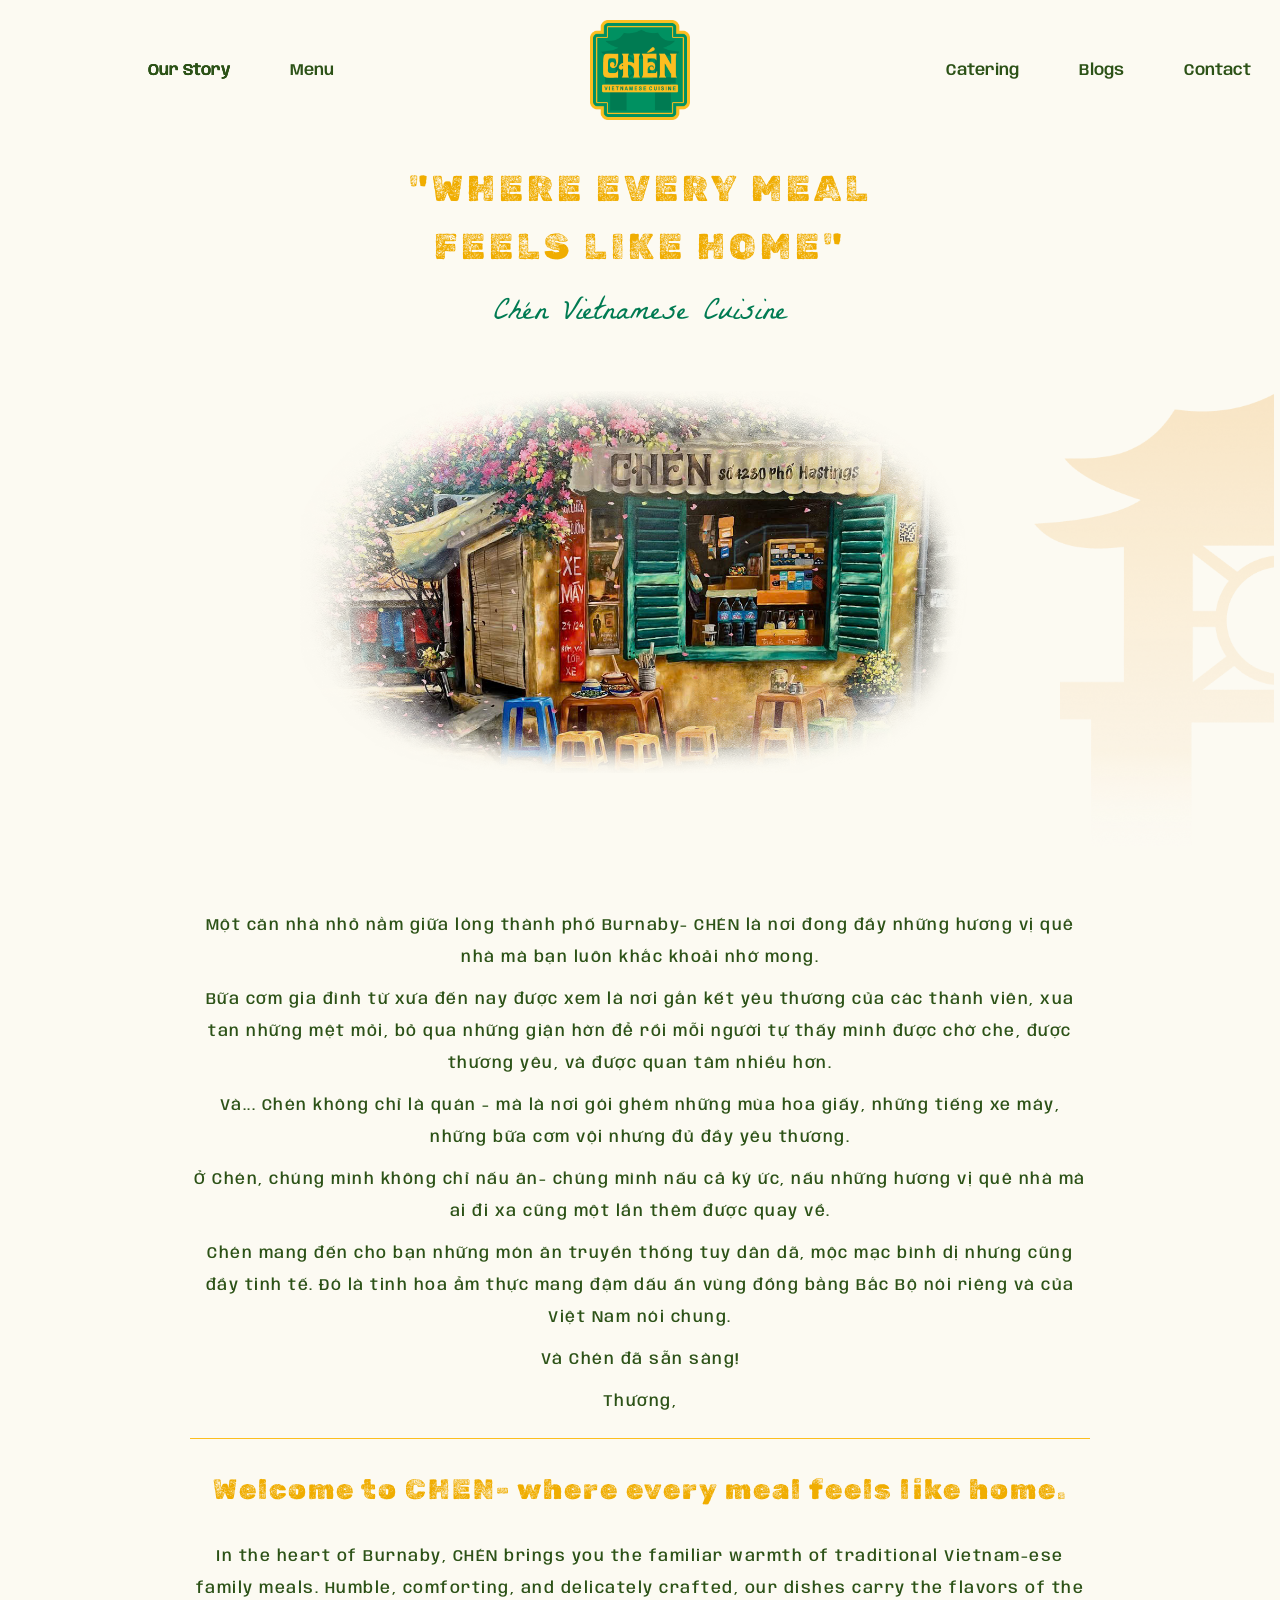
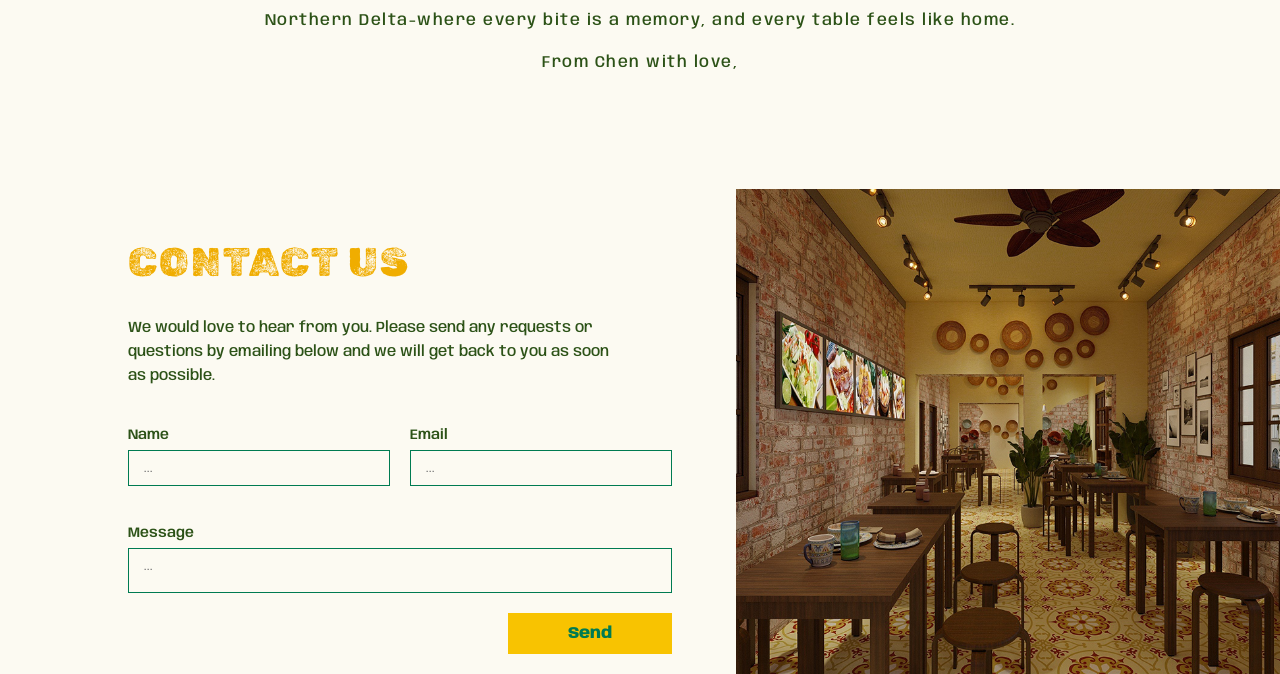
==== about-us.html @ 70f62582 "update about-us" ====
<!DOCTYPE html>
<html lang="vi">

<head>
    <meta charset="UTF-8">
    <meta name="viewport" content="width=device-width, initial-scale=1.0">
    <title>Chén Vietnamese Cuisine</title>

    <link rel="preconnect" href="https://fonts.googleapis.com">
    <link rel="preconnect" href="https://fonts.gstatic.com" crossorigin>
    <link href="https://fonts.googleapis.com/css2?family=Anybody:wght@400;500;600;800&family=La+Belle+Aurore&family=Poppins:wght@400&family=Rubik+Dirt&display=swap" rel="stylesheet">   
    <link rel="stylesheet" href="assets/css/style.css">
    <link rel="stylesheet" href="assets/css/about-us.css">
</head>

<body>
    <header class="main-header">
        <button class="hamburger-btn" id="hamburgerBtn" aria-label="Open menu">
            <span></span>
            <span></span>
            <span></span>
        </button>

        <!-- Mobile Menu Overlay -->
        <div class="mobile-menu-overlay" id="mobileMenuOverlay">
            <button class="mobile-menu-close" id="mobileMenuClose" aria-label="Close menu">&#10005;</button>
            <ul class="mobile-nav-links">
                <li><a href="about-us.html" class="active">Our Story</a></li>
                <li><a href="#">Menu</a></li>
                <li><a href="#">Catering</a></li>
                <li><a href="#">Blogs</a></li>
                <li><a href="#">Contact</a></li>
            </ul>
        </div>
        <nav class="navbar">
            <ul class="nav-links nav-left">
                <li><a href="about-us.html" class="active">Our Story</a></li>
                <li><a href="#">Menu</a></li>
            </ul>

            <a href="index.html" class="logo">
                <img src="assets/images/logo.png" alt="Chén Vietnamese Cuisine Logo">
            </a>

            <ul class="nav-links nav-right">
                <li><a href="#">Catering</a></li>
                <li><a href="#">Blogs</a></li>
                <li><a href="#">Contact</a></li>
            </ul>
        </nav>
    </header>

    <section class="hero-section">
        <div class="watermark-container">
            <img src="assets/images/watermark.png" alt="Họa tiết trang trí" class="watermark-img">
        </div>

        <div class="hero-text">
            <h1 class="quote">"WHERE EVERY MEAL<br>FEELS LIKE HOME"</h1>
            <p class="subtitle">Chén Vietnamese Cuisine</p>
        </div>

        <div class="hero-image">
            <img src="assets/images/storefront.png" alt="Cửa hàng Chén Vietnamese Cuisine">
        </div>
    </section>

    <section class="about-us-section">
        <div class="about-container">
            <p class="story-text">
                Một căn nhà nhỏ nằm giữa lòng thành phố Burnaby- CHÉN là nơi đong đầy những hương vị quê nhà mà bạn luôn khắc 
                khoải nhớ mong.
            </p>
            <p class="story-text">
                Bữa cơm gia đình từ xưa đến nay được xem là nơi gắn kết yêu thương của các thành viên, xua tan những mệt mỏi, bỏ 
                qua những giận hờn để rồi mỗi người tự thấy mình được chờ che, được thương yêu, và được quan tâm nhiều hơn.
            </p>
            <p class="story-text">
                Và... Chén không chỉ là quán - mà là nơi gói ghém những mùa hoa giấy, những tiếng xe máy, những bữa cơm vội nhưng 
                đủ đầy yêu thương.
            </p>
            <p class="story-text">
                Ở Chén, chúng mình không chỉ nấu ăn- chúng mình nấu cả ký ức, nấu những hương vị quê nhà mà ai đi xa cũng một lần 
                thêm được quay về.
            </p>
            <p class="story-text">
                Chén mang đến cho bạn những món ăn truyền thống tuy dân dã, mộc mạc bình dị nhưng cũng đầy tinh tế. Đó là tinh hoa 
                ẩm thực mang đậm dấu ấn vùng đồng bằng Bắc Bộ nói riêng và của Việt Nam nói chung.
            </p>
            <p class="story-text">
                Và Chén đã sẵn sàng!
            </p>
            <p class="story-text">
                Thương,
            </p>
            <hr style="margin-top: 20px; background-color: #FCBE20; height: 1px; border: none;">

            <h2 class="about-us-title">Welcome to CHEN- where every meal feels like home.</h2>

            <p class="story-text">
                In the heart of Burnaby, CHÉN brings you the familiar warmth of traditional Vietnam-ese family meals. Humble, 
                comforting, and delicately crafted, our dishes carry the flavors of the Northern Delta-where every bite is a 
                memory, and every table feels like home.
            </p>
            <p class="story-text">
                From Chen with love,
            </p>
        </div>
    </section>

    <section class="contact-section">
        <div class="contact-container">
            <div class="contact-form-side">
                <h2 class="contact-title">CONTACT US</h2>
                <p class="contact-desc">
                    We would love to hear from you. Please send any requests or questions by emailing below and we will
                    get back to you as soon as possible.
                </p>

                <form class="contact-form">
                    <div class="form-row">
                        <div class="form-group">
                            <label for="name">Name</label>
                            <input type="text" id="name" name="name" placeholder="...">
                        </div>
                        <div class="form-group">
                            <label for="email">Email</label>
                            <input type="email" id="email" name="email" placeholder="...">
                        </div>
                    </div>

                    <div class="form-group">
                        <label for="message">Message</label>
                        <textarea id="message" name="message" rows="1" placeholder="..."></textarea>
                    </div>

                    <div class="form-submit">
                        <button type="submit" class="send-btn">Send</button>
                    </div>
                </form>
            </div>

            <div class="contact-image-side">
                <img src="assets/images/contact.png" alt="Nhà hàng Chén">
            </div>
        </div>
    </section>

    <script src="assets/js/script.js"></script>
</body>
---- assets/css/style.css ----
* {
    margin: 0;
    padding: 0;
    box-sizing: border-box;
}

body {
    font-family: 'Anybody', sans-serif;
    background-color: #FCFAF2; 
    padding-top: 100px; 
    overflow-x: hidden;
    max-width: 100%;
}

.main-header {
    width: 100%;
    padding: 20px 0;
    display: flex;
    justify-content: center;
    position: fixed;
    top: 0;
    left: 0;
    z-index: 99;
    transition: padding 0.35s ease, background 0.35s ease, backdrop-filter 0.35s ease, box-shadow 0.35s ease;
}

.main-header.scrolled {
    padding: 10px 0;
    background: rgba(255, 255, 255, 0.85);
    backdrop-filter: blur(12px);
    -webkit-backdrop-filter: blur(12px);
    box-shadow: 0 2px 20px rgba(44, 82, 23, 0.08);
}

.navbar {
    display: flex;
    align-items: center;
    justify-content: space-between;
    width: 100%;
    padding: 0 20px;
}

.nav-links {
    list-style: none;
    display: flex;
    gap: 60px; 
    flex: 1; 
}

.nav-left {
    justify-content: flex-end;
    padding-right: 20vw; 
}

.nav-right {
    justify-content: flex-start;
    padding-left: 20vw; 
}

.nav-links a {
    text-decoration: none;
    color: #2C5217; 
    font-size: 16px;
    font-weight: 600;
    transition: text-shadow 0.3s ease;
}

.nav-links a:hover {
    font-weight: 600; 
    text-shadow: 0.4px 0 0 #2C5217, -0.4px 0 0 #2C5217; 
}

.nav-links a.active {
    text-shadow: 0.4px 0 0 #2C5217, -0.4px 0 0 #2C5217;
}

.logo {
    display: flex;
    justify-content: center;
    align-items: center;
}

.logo img {
    height: 100px; 
    width: auto;
    display: block;
}

.hero-section {
    position: relative; /* Cần thiết để chứa ảnh watermark absolute */
    text-align: center;
    padding: 60px 20px;
    overflow: hidden; 
}

/* Các CSS khác của hero (quote, subtitle, hero-image) giữ nguyên như cũ */
.quote {
    font-family: 'Rubik Dirt', system-ui;
    color: #F0AD00;
    font-size: 36px;
    font-weight: 400;
    line-height: 1.6;
    letter-spacing: 4px;
    text-transform: uppercase;
}

.subtitle {
    font-family: 'La Belle Aurore', cursive;
    color: #007B52;
    font-size: 32px;
    font-weight: 400;
    margin-top: 10px;
}

.hero-image {
    margin-top: -10px;
    display: flex;
    justify-content: center;
}

.hero-image img {
    max-width: 60%; 
    width: 100%;
    height: auto;
    -webkit-mask-image: radial-gradient(ellipse, black 50%, transparent 75%);
    mask-image: radial-gradient(ellipse, black 50%, transparent 75%);
}

.watermark-container {
    position: absolute;
    right: -10%; 
    top: 65%; 
    transform: translateY(-50%); 
    width: 30vw; 
    max-width: 400px; 
    z-index: -1; 
    pointer-events: none; 
}

.watermark-img {
    width: 65%;
    height: auto;
    display: block;
}

.food-slider-section {
    width: 100%;
    margin-bottom: 50px;
    position: relative;
    overflow: hidden; /* Che đi những ảnh bị tràn ra ngoài màn hình */
}

.slider-container {
    position: relative;
    width: 100%;
    margin: 0 auto;
    display: flex;
    align-items: center;
}

/* Thanh ray chứa các ảnh */
.slider-track {
    display: flex;
    transition: transform 0.5s ease-in-out; /* Hiệu ứng lướt mượt mà */
    width: 100%;
}

/* Từng khung ảnh nhỏ */
.slide {
    /* Mặc định hiển thị 3 ảnh trên 1 dòng (100% / 3 = 33.333%) */
    min-width: 33.333%; 
    box-sizing: border-box;
    /* Khoảng trống giữa các ảnh, nếu muốn các ảnh dính liền nhau như trong hình thì để padding: 0 */
    padding: 0 5px; 
}

.slide img {
    width: 100%;
    height: 100%; /* Cố định chiều cao để các ảnh đều nhau */
    object-fit: cover; /* Đảm bảo ảnh không bị méo, cắt cúp gọn gàng vào khung */
    border-radius: 8px; /* Tùy chọn: bo góc ảnh một chút cho mềm mại */
    display: block;
}

/* --- NÚT BẤM CHUYỂN ẢNH XANH LÁ --- */
.slider-btn {
    position: absolute;
    top: 50%;
    transform: translateY(-50%);
    background-color: #004d2e; /* Màu xanh lá đậm giống thiết kế */
    color: #F0AD00; /* Mũi tên màu vàng */
    border: none;
    width: 50px;
    height: 50px;
    border-radius: 50%; /* Nút hình tròn */
    font-size: 20px;
    cursor: pointer;
    z-index: 10;
    display: flex;
    justify-content: center;
    align-items: center;
    opacity: 0.8;
    transition: opacity 0.3s ease, background-color 0.3s ease;
    box-shadow: 0 4px 6px rgba(0,0,0,0.3);
}

.slider-btn:hover {
    opacity: 1;
    background-color: #007B52; /* Sáng lên một chút khi di chuột vào */
}

.prev-btn {
    left: 10px; /* Đặt nút trái cách lề 20px */
}

.next-btn {
    right: 10px; /* Đặt nút phải cách lề 20px */
}

.about-us-section {
    width: 100%;
    padding: 20px 20px 100px 20px;
    text-align: center;
}

.about-container {
    max-width: 900px;
    margin: 0 auto;
}

.story-title {
    font-family: 'La Belle Aurore', cursive;
    color: #007B52;
    font-size: 48px;
    font-weight: 400;
    margin-bottom: 30px;
}

.story-text {
    font-family: 'Anybody', sans-serif;
    color: #2C5217;
    font-weight: 500;
    line-height: 2;
    letter-spacing: 1.5px;
    margin-bottom: 10px;
}

.text-uppercase-style {
    text-transform: uppercase;
    font-size: 13px;
}

.story-image-wrapper {
    margin: 60px 0;
    display: flex;
    justify-content: center;
    position: relative;
}

/* Đã xóa filter: grayscale(100%); và renaming class */
.faded-img {
    max-width: 80%;
    width: 100%;
    height: auto;
    -webkit-mask-image: radial-gradient(ellipse, black 40%, transparent 70%);
    mask-image: radial-gradient(ellipse, black 40%, transparent 70%);
}

.street-eats-title {
    font-family: 'Rubik Dirt', system-ui;
    color: #F0AD00;
    font-size: 32px;
    font-weight: 400;
    line-height: 1.5;
    letter-spacing: 2px;
    margin-bottom: 40px;
    text-transform: uppercase;
}

.btn-container {
    margin-top: 50px;
}

.order-btn {
    display: inline-block;
    background-color: #F8C301;
    color: #007B52;
    font-family: 'Anybody', sans-serif;
    font-weight: 800;
    font-size: 18px;
    text-decoration: none;
    padding: 15px 50px;
    transition: background-color 0.3s ease, transform 0.2s ease, box-shadow 0.2s ease;
}

.order-btn:hover {
    background-color: #F0AD00;
    transform: translateY(-3px);
    box-shadow: 0 5px 15px rgba(240, 173, 0, 0.4);
}

.customer-reviews-section {
    width: 100%;
    background-color: #FCF4E8; 
    padding: 20px 0;
    text-align: center;
}

.reviews-title {
    font-family: 'Rubik Dirt', system-ui;
    color: #F0AD00;
    font-size: 32px;
    font-weight: 400;
    letter-spacing: 2px;
    margin-bottom: 60px;
    text-transform: uppercase;
}

.reviews-slider-wrapper {
    position: relative;
    margin: 0 auto;
    max-width: 90%;
    display: flex;
    align-items: center;
    padding: 0 120px; /* Chuyển khoảng trống chứa nút ra đây */
}

.reviews-viewport {
    overflow: hidden; 
    width: 100%;
    /* Đã xóa padding: 0 50px; ở đây để không làm sai lệch tính toán JS */
}

.reviews-track {
    display: flex;
    transition: transform 0.5s ease-in-out;
}

.review-slide {
    flex: 0 0 100%; 
    width: 100%;
    display: flex;
    align-items: center;
    justify-content: center; /* Gom cả khối ảnh và chữ vào giữa màn hình */
    
    /* 👇 ĐIỀU CHỈNH KHOẢNG CÁCH BẰNG PX Ở ĐÂY 👇 */
    gap: 80px; /* Tăng số này lên nếu muốn ảnh và chữ xa nhau hơn */
    
    box-sizing: border-box;
}

/* Phần ảnh bên trái */
.review-image {
    /* Đã xóa flex: 1 và các lệnh đẩy phải ở đây để nó không tự động phình to nữa */
    display: block; 
}

.review-image img {
    /* 👇 ĐIỀU CHỈNH ĐỘ TO CỦA ẢNH BẰNG PX Ở ĐÂY 👇 */
    width: 380px; 
    height: 380px; /* Đặt chiều cao bằng chiều rộng để ảnh luôn vuông */
    object-fit: cover;
    display: block;
}

/* Phần chữ bên phải */
.review-content {
    flex: 1; /* Vẫn cho phần chữ co giãn chiếm nốt khoảng trống */
    max-width: 500px; /* KHÓA độ rộng của khối chữ lại để chữ không bị kéo dài ngoằng sang mép phải */
    text-align: left; 
}
.client-name {
    font-family: 'Anybody', sans-serif;
    color: #007B52; /* Xanh lá đậm */
    font-size: 28px;
    font-weight: 800;
    margin-top: 10px
}

.review-meta {
    display: flex;
    align-items: center;
    gap: 15px;
    margin-bottom: 20px;
}

.stars {
    color: #F0AD00; 
    font-size: 18px;
    letter-spacing: 2px;
}

.time-ago {
    font-family: 'Anybody', sans-serif;
    margin-top: 5px;
    color: #2C5217;
    font-size: 14px;
    font-weight: 500;
}

.review-text {
    font-family: 'Anybody', sans-serif;
    color: #2C5217;
    font-size: 15px;
    line-height: 1.8;
    font-weight: 500;
    margin-bottom: 25px;
}

.review-ratings {
    font-family: 'Anybody', sans-serif;
    color: #007B52;
    font-size: 16px;
    font-weight: 500;
}

.review-ratings strong {
    font-weight: 800;
}

/* --- NÚT BẤM REVIEW --- */
.review-btn {
    position: absolute;
    top: 50%;
    transform: translateY(-50%);
    background-color: #008f5d; /* Nền xanh lá */
    color: #F0AD00; /* Mũi tên vàng */
    border: none;
    width: 45px;
    height: 45px;
    border-radius: 50%;
    font-size: 18px;
    cursor: pointer;
    z-index: 10;
    display: flex;
    justify-content: center;
    align-items: center;
    transition: all 0.3s ease;
}

.review-btn:hover {
    background-color: #007B52;
    transform: translateY(-50%) scale(1.1); /* Nảy to lên chút khi hover */
}

.review-prev-btn {
    left: 0;
}

.review-next-btn {
    right: 0;
}

.maps-btn-container {
    margin-top: 60px;
}

.view-maps-btn {
    display: inline-block;
    background-color: #F8C301;
    color: #007B52;
    font-family: 'Anybody', sans-serif;
    font-weight: 800;
    font-size: 16px;
    text-decoration: none;
    padding: 15px 40px;
    text-transform: capitalize;
    transition: all 0.3s ease;
}

.view-maps-btn:hover {
    background-color: #F0AD00;
    transform: translateY(-3px);
    box-shadow: 0 5px 15px rgba(240, 173, 0, 0.4);
}

.contact-section {
    width: 100%;
    background-color: #FCFAF2;
}

.contact-container {
    display: flex;
    align-items: stretch; /* Đảm bảo 2 bên cao bằng nhau */
    width: 100%;
}

/* Bên trái: Form */
.contact-form-side {
    flex: 1;
    padding: 50px 5% 20px 10%; 
    text-align: left;
}

.contact-title {
    font-family: 'Rubik Dirt', system-ui;
    color: #F0AD00;
    font-size: 40px;
    font-weight: 400;
    letter-spacing: 2px;
    margin-bottom: 30px;
}

.contact-desc {
    color: #2C5217;
    font-size: 15px;
    line-height: 1.6;
    font-weight: 500;
    margin-bottom: 40px;
    max-width: 500px;
}

/* Form Layout */
.contact-form {
    max-width: 600px;
}

.form-row {
    display: flex;
    gap: 20px;
    margin-bottom: 20px;
}

.form-group {
    flex: 1;
    display: flex;
    flex-direction: column;
    margin-bottom: 20px;
}

.form-group label {
    color: #2C5217;
    font-weight: 600;
    font-size: 14px;
    margin-bottom: 8px;
}

.form-group input, 
.form-group textarea {
    background-color: transparent;
    border: 1px solid #007B52;
    padding: 10px 15px;
    font-family: 'Anybody', sans-serif;
    color: #2C5217;
    outline: none;
}

.form-group textarea {
    resize: none;
    min-height: 45px;
}

/* Nút Send */
.form-submit {
    display: flex;
    justify-content: flex-end; /* Đẩy nút sang phải theo thiết kế */
    margin-top: 10px;
}

.send-btn {
    background-color: #F8C301;
    color: #007B52;
    border: none;
    padding: 12px 60px;
    font-family: 'Anybody', sans-serif;
    font-weight: 800;
    font-size: 16px;
    cursor: pointer;
    transition: all 0.3s ease;
}

.send-btn:hover {
    background-color: #F0AD00;
    transform: translateY(-2px);
}

/* Bên phải: Ảnh tràn lề */
.contact-image-side {
    flex: 1;
}

.contact-image-side img {
    width: 100%;
    height: 100%;
    object-fit: cover; 
    display: block;
}

.main-footer {
    background-color: #007B52;
    color: #FFFFFF;
    padding: 60px 0 20px 0;
    font-family: 'Anybody', sans-serif;
}

.footer-container {
    max-width: 80%;
    margin: 0 auto;
    display: flex;
    justify-content: space-between;
    gap: 40px;
    padding: 0 20px;
}

.footer-column {
    flex: 1;
}

/* Cột 1: Logo & Social */
.footer-logo {
    width: 150px;
}

.social-icons {
    display: flex;
    gap: 15px;
}

.social-icons img {
    margin-top: 30px;
    width: 32px;
    height: 32px;
}

/* Tiêu đề chung */
.footer-heading {
    color: #FCBE20;
    font-size: 18px;
    font-weight: 800;
    margin-bottom: 25px;
    text-transform: none;
}

/* Cột 2: Info */
.info-item {
    display: flex;
    margin-bottom: 15px;
    font-size: 14px;
    line-height: 1.5;
}

.info-label {
    color: #FCBE20;
    font-weight: 800;
    min-width: 60px;
    flex-shrink: 0;
}

/* Cột 3: Hours */
.hour-item {
    margin-bottom: 20px;
    font-size: 14px;
}

.hour-item .time {
    font-weight: 400;
}

.footer-column.footer-map {
    flex: 1.5; 
    display: flex;
    align-items: stretch; /* Đảm bảo cột map luôn giãn hết chiều cao hàng */
}

.map-container {
    width: 100%;
    /* Bạn có thể tăng số 400px này lên nữa nếu muốn cao hơn nữa */
    min-height: 250px; 
    height: 100%; 
    overflow: hidden;
}

.map-container iframe {
    width: 100%;
    height: 100%;
    border: 0;
    display: block;
}

/* Copyright */
.footer-bottom {
    max-width: 80%; /* Bằng với max-width của footer-container */
    margin: 60px auto 0 auto; /* Căn giữa để khớp với phần trên */
    border-top: 1px solid #FFFCF6; /* Đường kẻ trắng/vàng nhạt */
    padding: 20px 20px 0 20px; /* Padding để text không dính lề */
    text-align: center;
}

.footer-bottom p {
    font-family: 'Poppins', sans-serif; /* Đổi sang font Poppins */
    font-size: 12px;
    color: #FFFFFF;
    letter-spacing: 0.5px;
}

.hamburger-btn {
    display: none;
    flex-direction: column;
    justify-content: center;
    align-items: center; 
    gap: 6px; 
    background: none;
    border: none;
    cursor: pointer;
    padding: 8px;
    z-index: 101;
    line-height: 0; 
}

.hamburger-btn span {
    display: block;
    width: 24px;
    height: 2px;
    background-color: #2C5217;
    border-radius: 2px;
    transition: all 0.3s ease;
    transform-origin: center;
    flex-shrink: 0; 
}

/* ==========================================
   MOBILE MENU OVERLAY
   ========================================== */
.mobile-menu-overlay {
    position: fixed;
    top: 0;
    left: 0;
    width: 100%;
    height: 100vh;
    min-height: 100vh;
    background-color: #FCF4E8; 
    z-index: 999;
    display: flex;
    flex-direction: column;
    justify-content: flex-start;
    padding: 100px 50px 60px 50px;
    overflow-y: auto; /* cho phép scroll bên trong menu nếu nội dung dài */
    opacity: 0;
    visibility: hidden;
    transform: translateX(100%);
    transition: opacity 0.35s ease, transform 0.35s ease, visibility 0.35s ease;
}

.mobile-menu-overlay.open {
    opacity: 1;
    visibility: visible;
    transform: translateX(0);
}

.mobile-menu-close {
    position: absolute;
    top: 25px;
    right: 25px;
    background: none;
    border: none;
    color: #2C5217;
    font-size: 28px;
    font-weight: 600;
    cursor: pointer;
    padding: 8px;
    line-height: 1;
    transition: opacity 0.2s ease;
}

.mobile-menu-close:hover {
    opacity: 0.7;
}

.mobile-nav-links {
    list-style: none;
    display: flex;
    flex-direction: column;
    gap: 8px;
}

.mobile-nav-links li a {
    text-decoration: none;
    color: #2C5217;
    font-family: 'Anybody', sans-serif;
    font-size: 20px;
    font-weight: 600;
    letter-spacing: 2px;
    display: block;
    padding: 12px 0;
    transition: color 0.2s ease;
}

.mobile-nav-links a.active {
    text-shadow: 0.4px 0 0 #2C5217, -0.4px 0 0 #2C5217;
}

@media (max-width: 768px) {
    /* Ẩn nav links desktop */
    .nav-links {
        display: none;
    }

    /* Hiện hamburger */
    .hamburger-btn {
        display: flex;
    }

    /* Navbar mobile: logo trái, hamburger phải */
    .navbar {
        justify-content: space-between;
        padding: 0 20px;
    }

    /* Đẩy logo về góc trái bằng cách reset flex */
    .logo {
        order: -1;  /* Logo luôn đứng đầu */
        flex: 0;    /* Không cho logo giãn ra */
    }

    /* Hamburger đứng cuối */
    .hamburger-btn {
        order: 1;
    }

    /* Logo nhỏ hơn trên mobile */
    .logo img {
        height: 60px;
    }

    .main-header {
        padding: 12px 0;
    }

    body {
        padding-top: 80px;
    }

    /* --- HERO SECTION --- */
    .hero-section {
        padding: 30px 15px;
    }

    .quote {
        font-size: 22px;
        letter-spacing: 2px;
    }

    .subtitle {
        font-size: 22px;
    }

    .hero-image img {
        max-width: 85%;
    }

    .watermark-container {
        width: 25vw;
        right: -10%;
        top: 65%;
    }

    /* --- FOOD SLIDER --- */
    .slide {
        min-width: 50%; /* 2 ảnh thay vì 3 */
    }

    .slider-btn{
        width: 20px;
        height: 20px;
        font-size: 10px;
    }

    .food-slider-section {
        margin-bottom: 30px;
    }

    /* --- ABOUT US SECTION --- */
    .about-us-section {
        padding: 20px 20px 60px 20px;
    }

    .story-title {
        font-size: 36px;
    }

    .story-text {
        font-size: 14px;
        letter-spacing: 0.5px;
    }

    .street-eats-title {
        font-size: 22px;
        letter-spacing: 1px;
    }

    .story-image-wrapper {
        margin: 40px 0;
    }

    .faded-img, .bw-faded-img {
        max-width: 100%;
    }

    .order-btn {
        font-size: 16px;
        padding: 12px 35px;
    }

    /* --- CUSTOMER REVIEWS --- */
    .reviews-title {
        font-size: 20px;
        letter-spacing: 1px;
        padding: 0 20px;
        margin-bottom: 30px;
    }

    .reviews-slider-wrapper {
        padding: 0 50px;
        max-width: 100%;
    }

    .review-slide {
        flex-direction: column; /* Stack ảnh lên trên, chữ xuống dưới */
        gap: 20px;
        padding: 0 10px 30px 10px;
        align-items: center;
    }

    .review-image img {
        width: 260px;
        height: 260px;
    }

    .review-content {
        max-width: 100%;
        text-align: center;
    }

    .review-meta {
        justify-content: center;
    }

    .client-name {
        font-size: 22px;
        text-align: center;
    }

    .review-text {
        font-size: 13px;
    }

    .view-maps-btn {
        font-size: 13px;
        padding: 12px 25px;
    }

    .maps-btn-container {
        margin-top: 0;
    }

    /* --- CONTACT SECTION --- */
    .contact-container {
        flex-direction: column; 
    }

    .contact-form-side {
        padding: 50px 20px;
    }

    .contact-title {
        font-size: 28px;
    }

    .form-row {
        flex-direction: column;
        gap: 0;
    }

    .contact-image-side {
        height: 250px;
    }

    .contact-image-side img {
        height: 250px;
    }

    /* --- FOOTER --- */
    .footer-container {
        flex-direction: column;
        max-width: 100%;
        padding: 0 25px;
        gap: 30px;
    }

    .footer-column.footer-map {
        min-height: 300px;
        height: 300px;
    }

    .map-container {
        height: 300px;
        min-height: 300px;
    }

    .map-container iframe {
        width: 100%;
        height: 350px; 
        border: 0;
        display: block;
    }

    .footer-bottom {
        max-width: 100%;
        padding: 20px 25px 0 25px;
    }

    .footer-logo {
        width: 120px;
    }
}

@media (max-width: 1024px) and (min-width: 769px) {

    .nav-left {
        padding-right: 10vw;
    }

    .nav-right {
        padding-left: 10vw;
    }

    .nav-links {
        gap: 30px;
    }

    .logo img {
        height: 80px;
    }

    .quote {
        font-size: 28px;
    }

    .slide {
        min-width: 50%;
    }

    .review-slide {
        gap: 40px;
    }

    .review-image img {
        width: 280px;
        height: 280px;
    }

    .contact-form-side {
        padding: 60px 30px 60px 40px;
    }

    .footer-container {
        max-width: 95%;
        gap: 25px;
    }
}
---- assets/css/about-us.css ----
.about-us-title {
    font-family: 'Rubik Dirt', system-ui;
    color: #F0AD00;
    font-size: 28px;
    font-weight: 400;
    line-height: 1.5;
    letter-spacing: 2px;
    margin-top: 30px;
    margin-bottom: 30px;
}
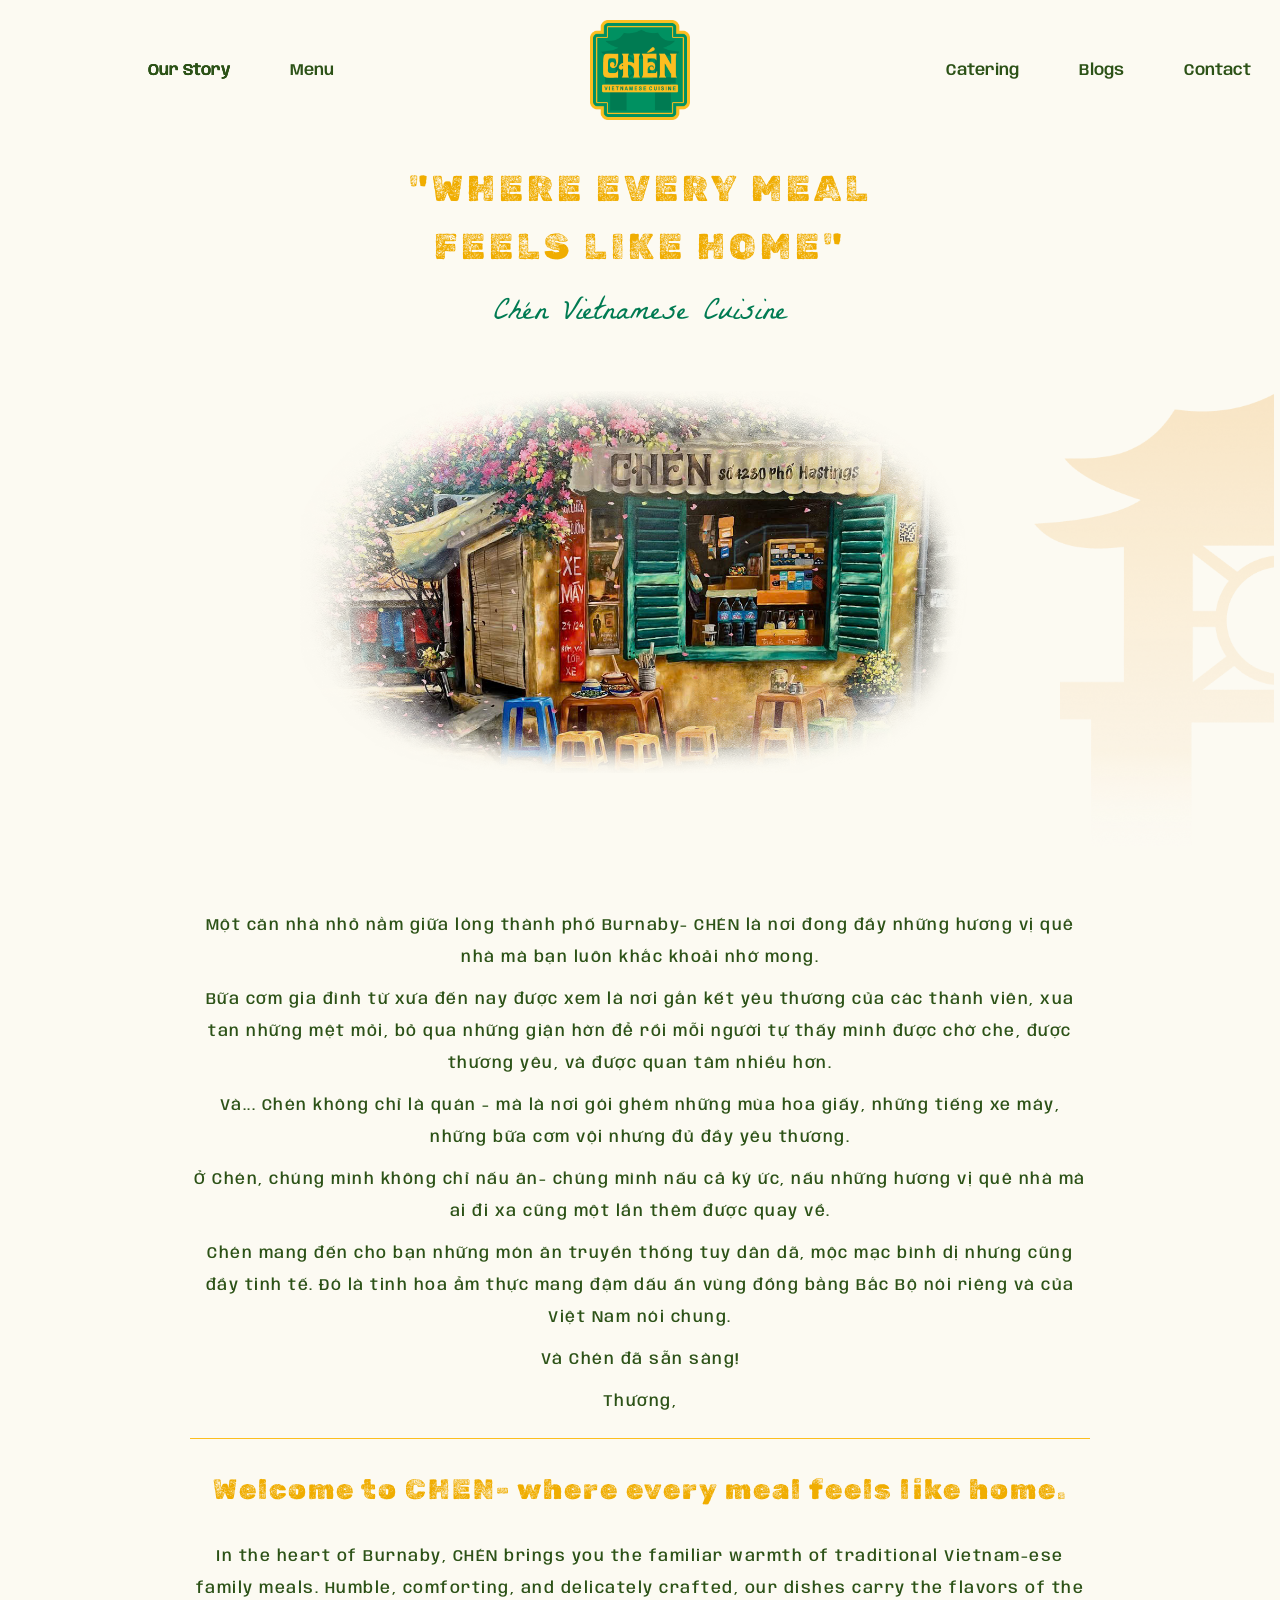
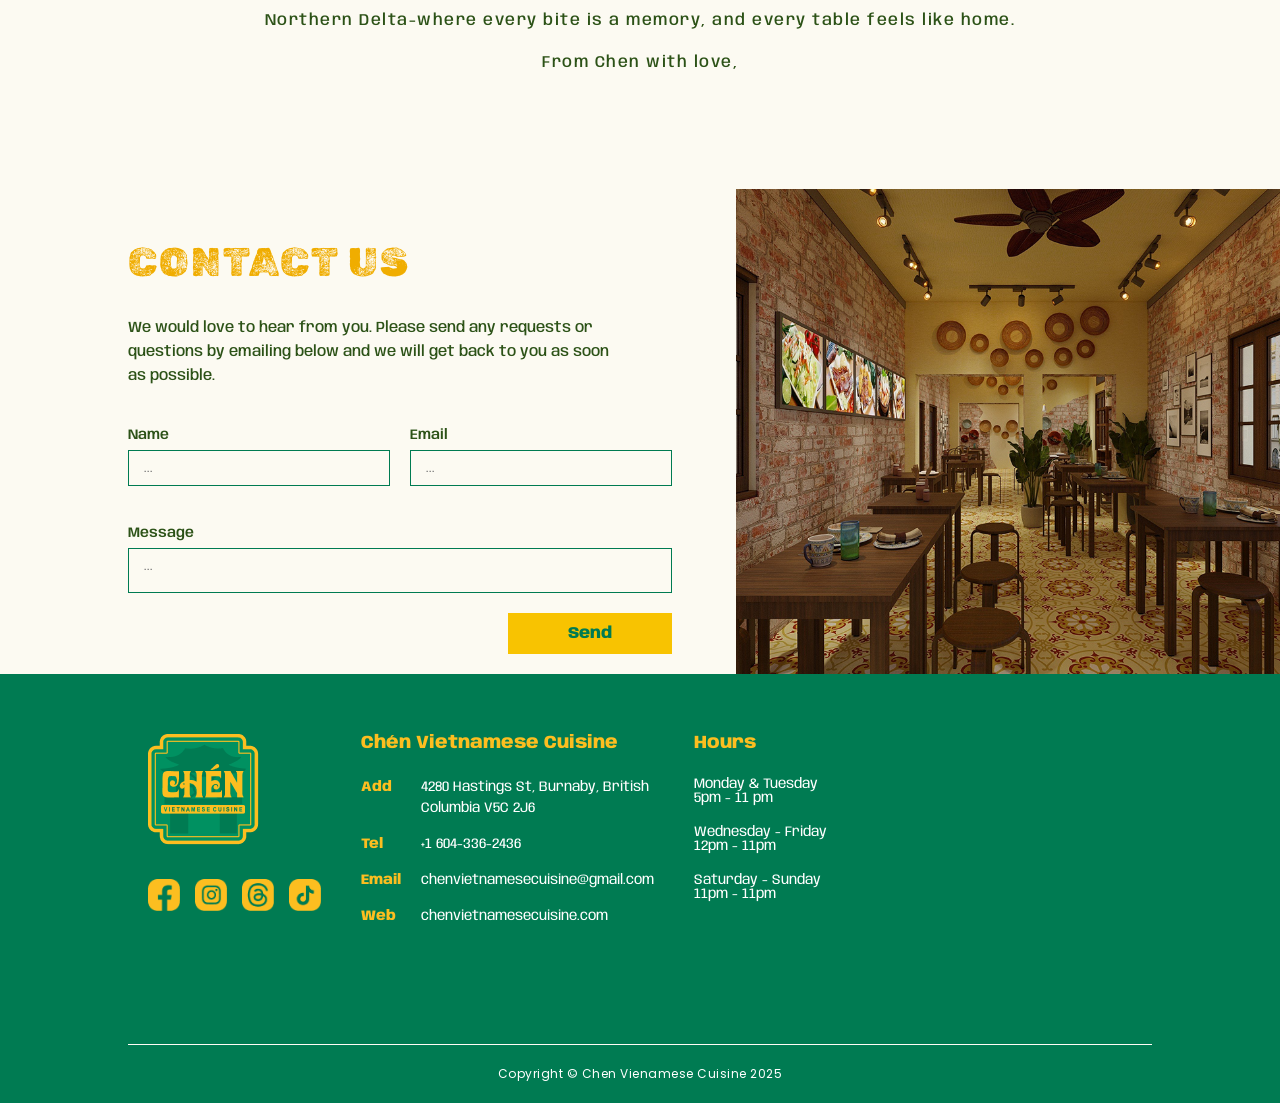
==== commit 8f2349d2: "done menu" ====
--- a/about-us.html
+++ b/about-us.html
@@ -5,7 +5,6 @@
     <meta charset="UTF-8">
     <meta name="viewport" content="width=device-width, initial-scale=1.0">
     <title>Chén Vietnamese Cuisine</title>
-
     <link rel="preconnect" href="https://fonts.googleapis.com">
     <link rel="preconnect" href="https://fonts.gstatic.com" crossorigin>
     <link href="https://fonts.googleapis.com/css2?family=Anybody:wght@400;500;600;800&family=La+Belle+Aurore&family=Poppins:wght@400&family=Rubik+Dirt&display=swap" rel="stylesheet">   
@@ -26,7 +25,7 @@
             <button class="mobile-menu-close" id="mobileMenuClose" aria-label="Close menu">&#10005;</button>
             <ul class="mobile-nav-links">
                 <li><a href="about-us.html" class="active">Our Story</a></li>
-                <li><a href="#">Menu</a></li>
+                <li><a href="menu.html">Menu</a></li>
                 <li><a href="#">Catering</a></li>
                 <li><a href="#">Blogs</a></li>
                 <li><a href="#">Contact</a></li>
@@ -35,7 +34,7 @@
         <nav class="navbar">
             <ul class="nav-links nav-left">
                 <li><a href="about-us.html" class="active">Our Story</a></li>
-                <li><a href="#">Menu</a></li>
+                <li><a href="menu.html">Menu</a></li>
             </ul>
 
             <a href="index.html" class="logo">
@@ -146,5 +145,70 @@
         </div>
     </section>
 
+    <footer class="main-footer">
+        <div class="footer-container">
+            <div class="footer-column footer-brand">
+                <a href="index.html" class="footer-logo">
+                    <img src="assets/images/logo2.png" alt="Logo Footer">
+                </a>
+                <div class="social-icons">
+                    <a href="#"><img src="assets/images/facebook.png" alt="Facebook"></a>
+                    <a href="#"><img src="assets/images/instagram.png" alt="Instagram"></a>
+                    <a href="#"><img src="assets/images/thread.png" alt="Threads"></a>
+                    <a href="#"><img src="assets/images/tiktok.png" alt="Tiktok"></a>
+                </div>
+            </div>
+
+            <div class="footer-column footer-info">
+                <h3 class="footer-heading">Chén Vietnamese Cuisine</h3>
+                <div class="info-item">
+                    <span class="info-label">Add</span>
+                    <p>4280 Hastings St, Burnaby, British Columbia V5C 2J6</p>
+                </div>
+                <div class="info-item">
+                    <span class="info-label">Tel</span>
+                    <p>+1 604-336-2436</p>
+                </div>
+                <div class="info-item">
+                    <span class="info-label">Email</span>
+                    <p>chenvietnamesecuisine@gmail.com</p>
+                </div>
+                <div class="info-item">
+                    <span class="info-label">Web</span>
+                    <p>chenvietnamesecuisine.com</p>
+                </div>
+            </div>
+
+            <div class="footer-column footer-hours">
+                <h3 class="footer-heading">Hours</h3>
+                <div class="hour-item">
+                    <p>Monday & Tuesday</p>
+                    <p class="time">5pm - 11 pm</p>
+                </div>
+                <div class="hour-item">
+                    <p>Wednesday - Friday</p>
+                    <p class="time">12pm - 11pm</p>
+                </div>
+                <div class="hour-item">
+                    <p>Saturday - Sunday</p>
+                    <p class="time">11pm - 11pm</p>
+                </div>
+            </div>
+
+            <div class="footer-column footer-map">
+                <div class="map-container">
+                    <iframe
+                        src="https://www.google.com/maps/embed?pb=!1m18!1m12!1m3!1d2602.810578505021!2d-123.0093838!3d49.281895!2m3!1f0!2f0!3f0!3m2!1i1024!2i768!4f13.1!3m3!1m2!1s0x548677270f20d753%3A0x6336e4f165e63840!2zNDI4MCBIYXN0aW5ncyBTdCwgQnVybmFieSwgQkMgVjVDIDJKNiwgQ2FuYWRh!5e0!3m2!1svi!2s!4v1710000000000"
+                        allowfullscreen="" loading="lazy" referrerpolicy="no-referrer-when-downgrade">
+                    </iframe>
+                </div>
+            </div>
+        </div>
+
+        <div class="footer-bottom">
+            <p>Copyright © Chen Vienamese Cuisine 2025</p>
+        </div>
+    </footer>
+
     <script src="assets/js/script.js"></script>
 </body>
